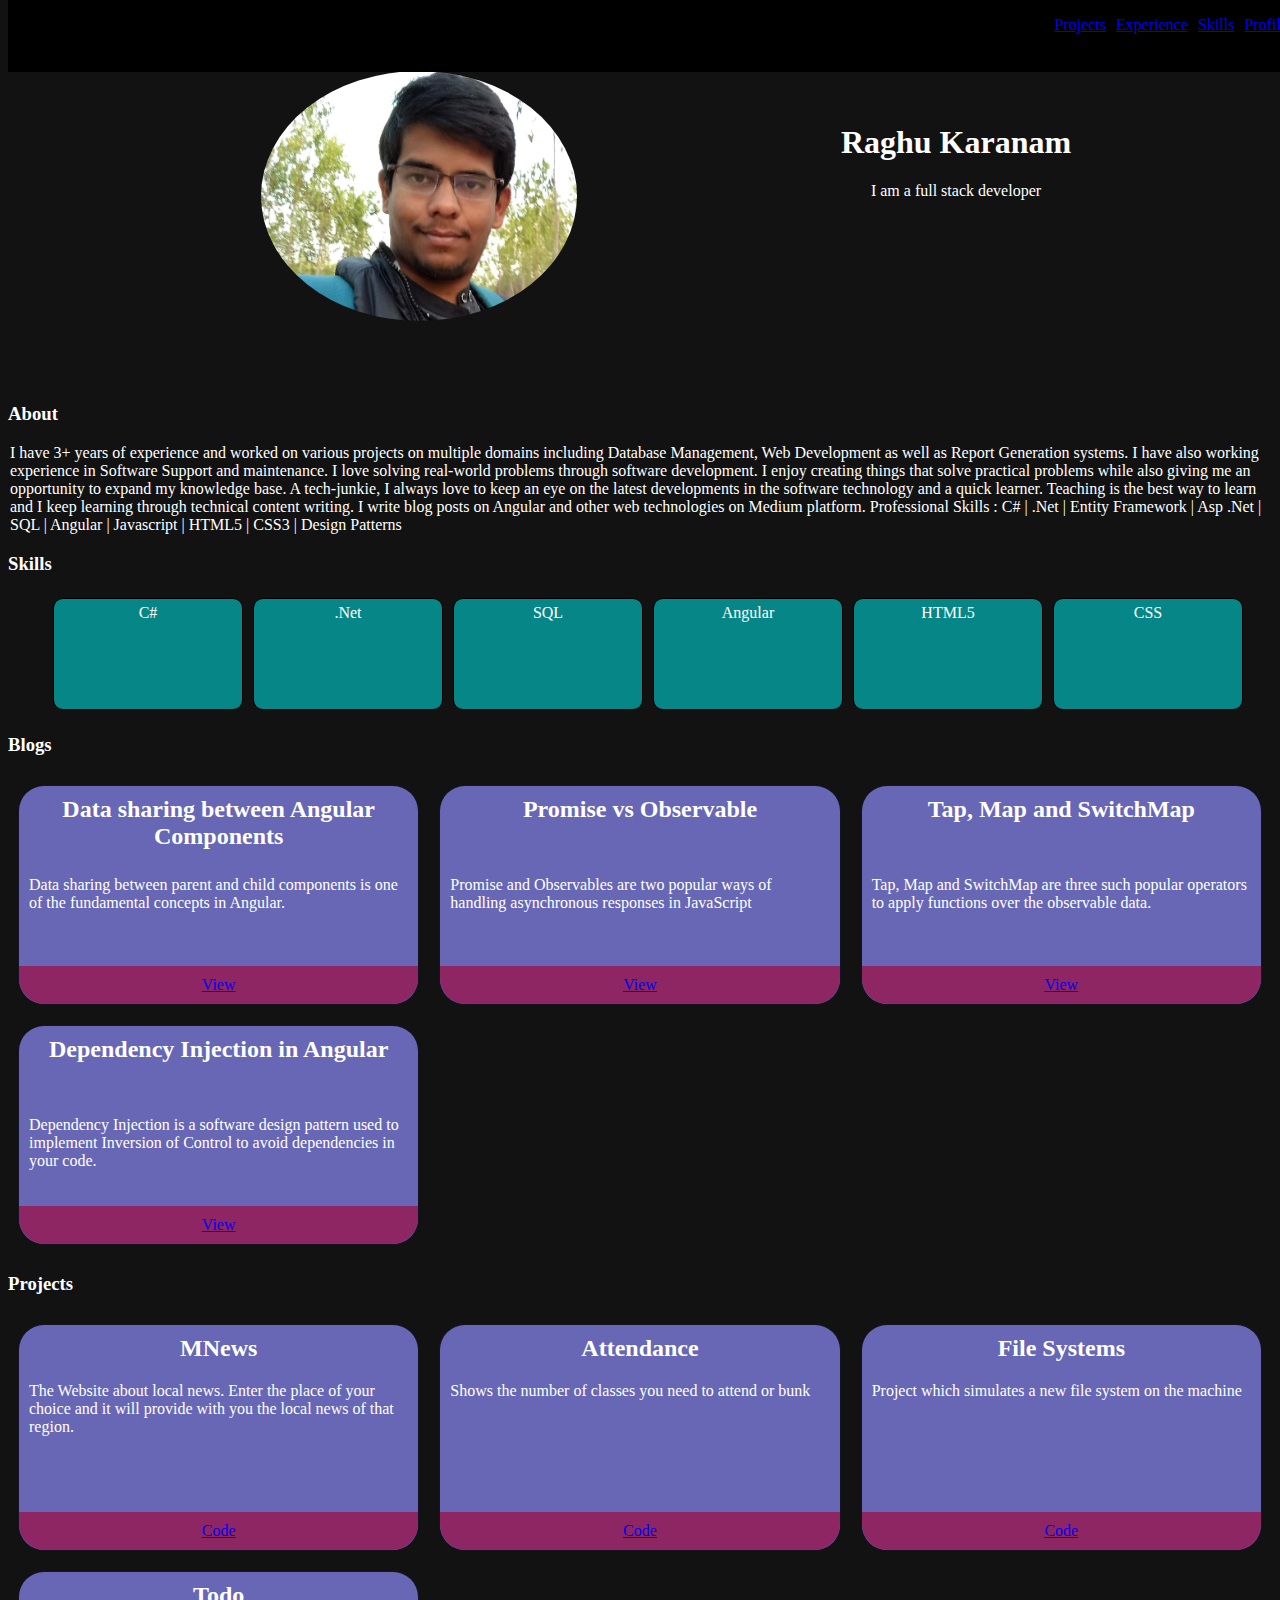
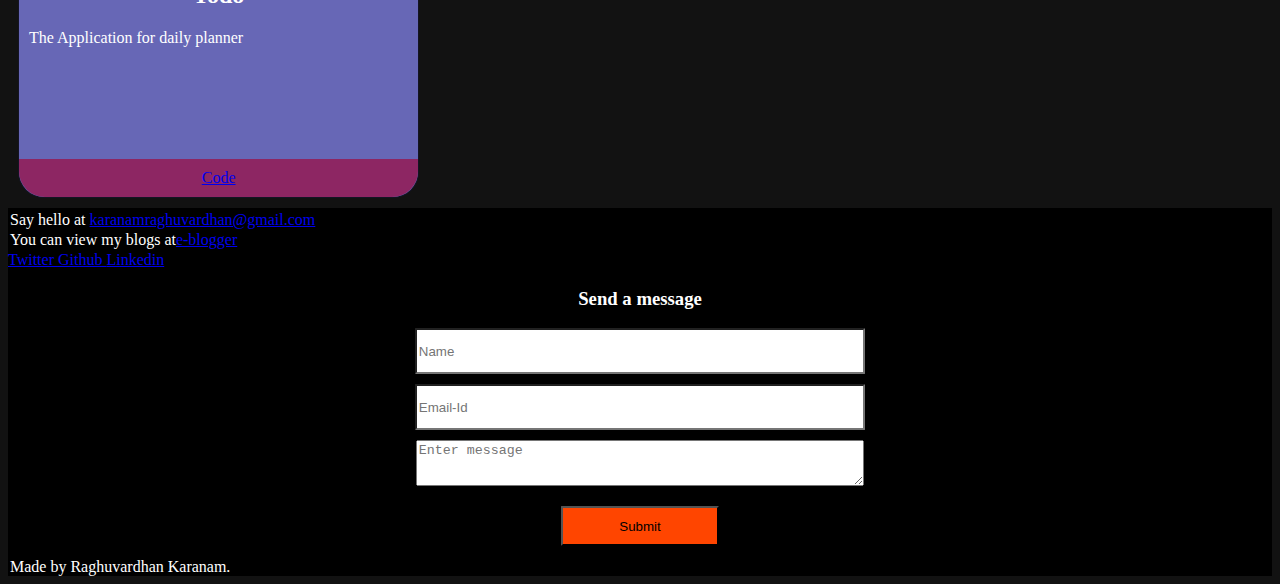
==== index.html @ 5c7d6309 "Added medium embed" ====
<!DOCTYPE html>
<html lang = "en">
  <head>
    <title>Raghuvardhan Karanam</title>
    <link rel="icon" type="image/png" sizes="16x16" href="./assets/images/favicon_io/favicon-16x16.png">
    <meta charset="utf-8">
      
    <meta name="description" content="I am full stack developer with experience in Angular, .Net and SQL">
    <meta name="viewport" content="width=device-width, initial-scale=1, shrink-to-fit=no">
    <link rel="stylesheet" href="https://stackpath.bootstrapcdn.com/bootstrap/4.1.3/css/bootstrap.min.css" integrity="sha384-MCw98/SFnGE8fJT3GXwEOngsV7Zt27NXFoaoApmYm81iuXoPkFOJwJ8ERdknLPMO" crossorigin="anonymous">
    <link rel="stylesheet" type="text/css" href="/css/main.css">
  </head>
<body>
  <header>
    <nav>
      <ul>
        <li><a href="#profile" class="nav-link">Profile</a></li>
        <li><a href="#skills" class="nav-link">Skills</a></li>
        <li><a href="#experience" class="nav-link">Experience</a></li>
        <li><a href="#projects" class="nav-link">Projects</a></li>
      </ul>
    </nav>
      <img src="./assets/images/My dev profile photo.jpg" alt="profile picture" height="250px" width="50%"/>
    <section id="introduction">
      <h1>Raghu Karanam</h1>
      <p>I am a full stack developer</p>
    </section>
  </header>
  <main>
    <h3 class="section-title">About</h3>
    <p>
      I have 3+ years of experience and worked on various projects on multiple domains including Database Management, Web Development as well as Report Generation systems. I have also working experience in Software Support and maintenance.
      I love solving real-world problems through software development. I enjoy creating things that solve practical problems while also giving me an opportunity to expand my knowledge base.
      A tech-junkie, I always love to keep an eye on the latest developments in the software technology and a quick learner. Teaching is the best way to learn and I keep learning through technical content writing. I write blog posts on Angular and other web technologies on Medium platform.
      Professional Skills : C# | .Net | Entity Framework | Asp .Net | SQL | Angular | Javascript | HTML5 | CSS3 | Design Patterns
    </p>

    <h3 class="section-title">Skills</h3>
    <section>
      <ul id="skills">
        <li class="skill">C#</li>
        <li class="skill">.Net</li>
        <li class="skill">SQL</li>
        <li class="skill">Angular</li>
        <li class="skill">HTML5</li>
        <li class="skill">CSS</li>
      </ul>
    </section>
    <!-- <section id="experiences">
      <div class="experience">
      <h2>Senior Software Engineer</h2>
      <h3>Accolite Digital Pvt ltd</h3>
      <ul>
        <li>Bizview is one of the leading systems for planning, reporting, analytics and dashboard
</li>
        <li>Worked on integrating third party tools like Infor into the product
</li>
        <li>Migrated the product from Silverlight technology to HTML5 in phased manner using a sprint based development process.
</li>
        <li>Worked with the project managers and product owners for the gathering of requirements and estimating the project work
</li>
        <li>Assisted and guided junior team members and shared my experience and knowledge on the product through various KT sessions.</li>
      </ul>
      </div>
      <div class="experience">
        <h2>Software Engineer</h2>
        <h3>Accolite Digital Pvt ltd</h3>
        <ul>
          <li>IDERA SQL Diagnostic Manager is a powerful performance monitoring and diagnostics solution that proactively alerts administrators to health, performance, or availability problems within their SQL Server environment
</li>
          <li>Worked with project managers, developers and customers to resolve technical issues for Enterprise level SQL Products
</li>
          <li>Implemented report generation feature from SQL Server in a desktop application using C# and .net Framework
</li>
          <li>Implemented and improved user interface in Java based web portal and sites for continuous improvement
</li>
          <li>Worked in Sprint based Maintenance Project to resolve multiple issues and fixed bugs on SQLdm Product.
</li>
          <li>Worked on improving the performance of the SQLdm product and implemented various new features in SQLdm
</li>
          <li>Assisted and guided team members and shared my experience and knowledge on the product through various KT sessions.</li>
        </ul>
      </div>
    </section> -->
    <div id="retainable-rss-embed" 
    data-rss="https://medium.com/feed/@karanamraghuvardhan12"
    data-maxcols="3" 
    data-layout="grid" 
    data-poststyle="inline" 
    data-readmore="Read the rest" 
    data-buttonclass="btn btn-primary" 
    data-offset="-100"></div>

    <h3 class="section-title">Blogs</h3>
    <section id="blogs">
      <div class="blog">
        <h2 class="blog-title">Data sharing between Angular Components</h2>
        <p class="blog-descr">Data sharing between parent and child components is one of the fundamental concepts in Angular. </p>
        <a href="https://medium.com/@karanamraghuvardhan12/data-sharing-between-angular-components-7f6983e67ab6" target="_blank" class="view">View</a>
      </div>
      <div class="blog">
        <h2 class="blog-title">Promise vs Observable</h2>
        <p class="blog-descr">Promise and Observables are two popular ways of handling asynchronous responses in JavaScript </p>
        <a href="https://medium.com/@karanamraghuvardhan12/promise-vs-observable-40652d51186f" target="_blank" class="view">View</a>
      </div>
      <div class="blog">
        <h2 class="blog-title">Tap, Map and SwitchMap</h2>
        <p class="blog-descr">Tap, Map and SwitchMap are three such popular operators to apply functions over the observable data.</p>
        <a href="https://medium.com/@karanamraghuvardhan12/tap-map-and-switchmap-10cc79006b4a" target="_blank" class="view">View</a>
      </div>
      <div class="blog">
        <h2 class="blog-title">Dependency Injection in Angular</h2>
        <p class="blog-descr">Dependency Injection is a software design pattern used to implement Inversion of Control to avoid dependencies in your code.</p>
        <a href="https://medium.com/@karanamraghuvardhan12/dependency-injection-in-angular-6a8cea012ee3" target="_blank" class="view">View</a>
      </div>
    </section>
    <h3 class="section-title">Projects</h3>
    <section id="projects">
      <div class="project">
        <h2 class="project-title">MNews</h2>
        <p class="project-descr">The Website about local news. Enter the place of your choice and it will provide with you the local news of that region.</p>
        <a href="#" class="code">Code</a>
      </div>
      <div class="project">
        <h2 class="project-title">Attendance</h2>
        <p class="project-descr">Shows the number of classes you need to attend or bunk</p>
        <a href="#" class="code">Code</a>
        </div>
      <div class="project">
        <h2 class="project-title">File Systems</h2>
        <p class="project-descr">Project which simulates a new file system on the machine</p>
        <a href="#" class="code">Code</a>
      </div>
      <div class="project">
        <h2 class="project-title">Todo</h2>
        <p class="project-descr">The Application for daily planner</p>
        <a href="#" class="code">Code</a>
      </div>
    </section>
  </main>

<footer >

<div >
  <p>Say hello at<span>
  <a href="mailto:karanamraghuvardhan12@gmail.com" target="_blank">karanamraghuvardhan@gmail.com</a></span>
  <p>You can view my blogs at<span><a href="https://raghuvardhank.blogspot.com/" target="_blank">e-blogger</a></span>
  <div>
      <a href="https://twitter.com/urstruly_raghu" target="_blank">
        Twitter
      </a>
      <a href="https://github.com/raghuvardhan" target="_blank">
        Github
      </a>
      <a href="https://www.linkedin.com/in/karanam-raghuvardhan-1ab936b6/" target="_blank">
        Linkedin
      </a>
  </div>
  <section class="contact">
    <h3>Send a message</h3>
    <form>
    <input class="form-input" type="text" placeholder="Name">
    <input class="form-input" type="email" placeholder="Email-Id">
    <textarea class="form-input" name="message" placeholder="Enter message"></textarea>
    <input type="submit" id="submit">
    </section>
  </div>
  <div class="footer-bottom">
  <p>
    Made by Raghuvardhan Karanam.
  </p>
  <script src="https://www.retainable.io/assets/retainable/rss-embed/retainable-rss-embed.js"></script>

  </div>
</div>

</footer>
<script type="module"  src="script.js"></script>
</body>
</html>
---- css/main.css ----
body{
  background-color: #121212;
  color: white;
}

header{
  text-align: center;
  display: grid;
  grid-template-columns: repeat(2, 50%);
  color: white;
}

nav{
  height:8%;
  width:100%;
  position:fixed;
  top:0px;
  background:black;
}

nav li {
  list-style: none;
  float: right;
  margin-left:10px;
}

img{
  border-radius: 50%;
  width: 50%;
  margin: 10%;
  margin-left: 40%;
}

#introduction{
  display: block;
  height: 50%;
  margin-top: auto;
  margin-bottom: auto;
}


#skills{
  display:grid;
  grid-template-columns: repeat(auto-fill, 200px);
}


.skill{
  list-style:none;
  padding:5px;
  border: 1px solid black;
  height:100px;
  border-radius:10px;
  margin:5px;
  text-align:center;
  vertical-align: middle;
  background-color: #068686;
}


.experience{
  border: 1px solid black;
  border-radius: 26px;
  margin:10px;
  background:#ad8c20;
}

#blogs{
  display:grid;
  grid-template-columns: 1fr 1fr 1fr;
}

.blog{
  border: 1px solid rgba(0, 0, 0, 0.8);
  margin: 10px;
  border-radius: 26px;
  background-color: #6767b6;
}

.blog-descr{
  height: 80px;
  margin: 10px;
  margin-top: 40px;
}

.blog-title{
  text-align: center;
  margin-top:10px;
  height:40px;
}

.view{
  display: block;
  text-align:center;
  width: 100%;
  padding-bottom:10px;
  padding-top: 10px;
  background:#8D2663;
  border-bottom-left-radius:26px;
  border-bottom-right-radius:26px;
}

#projects{
  display:grid;
  grid-template-columns: 1fr 1fr 1fr;
}

.project{
  border: 1px solid rgba(0, 0, 0, 0.8);
  margin: 10px;
  border-radius: 26px;
  background-color: #6767b6;
}


.project-title{
  text-align: center;
  margin-top:10px;
}

.project-descr{
  height: 120px;
  margin: 10px;
}

.code{
  display: block;
  text-align:center;
  width: 100%;
  padding-bottom:10px;
  padding-top: 10px;
  background:#8D2663;
  border-bottom-left-radius:26px;
  border-bottom-right-radius:26px;
}

.card{
  border: 1px solid rgba(0, 0, 0, 0.8);
  padding: 20px;
  margin: 12px;
  background-color: transparent;
}

.contact{
  text-align: center;
  width: 50%;
  margin: 0 auto;
}

.form-input{
  display: block;
  height: 40px;
  width: 70%;
  margin: 10px auto;
}

article{
  margin: 10px;
}

p {
    margin: 2px;
}

footer {
  border-top: 1px solid transparent;
  background-color: #002e4d;
  color: white;
}

#submit{
  margin: 10px;
  height: 40px;
  width: 25%;
  background-color: orangered;
}


footer{
  background:black;
}

input{
  height:20px;
  border-radius:1px;
  width: 100%;
}

.form-group{
  margin:10px;
}
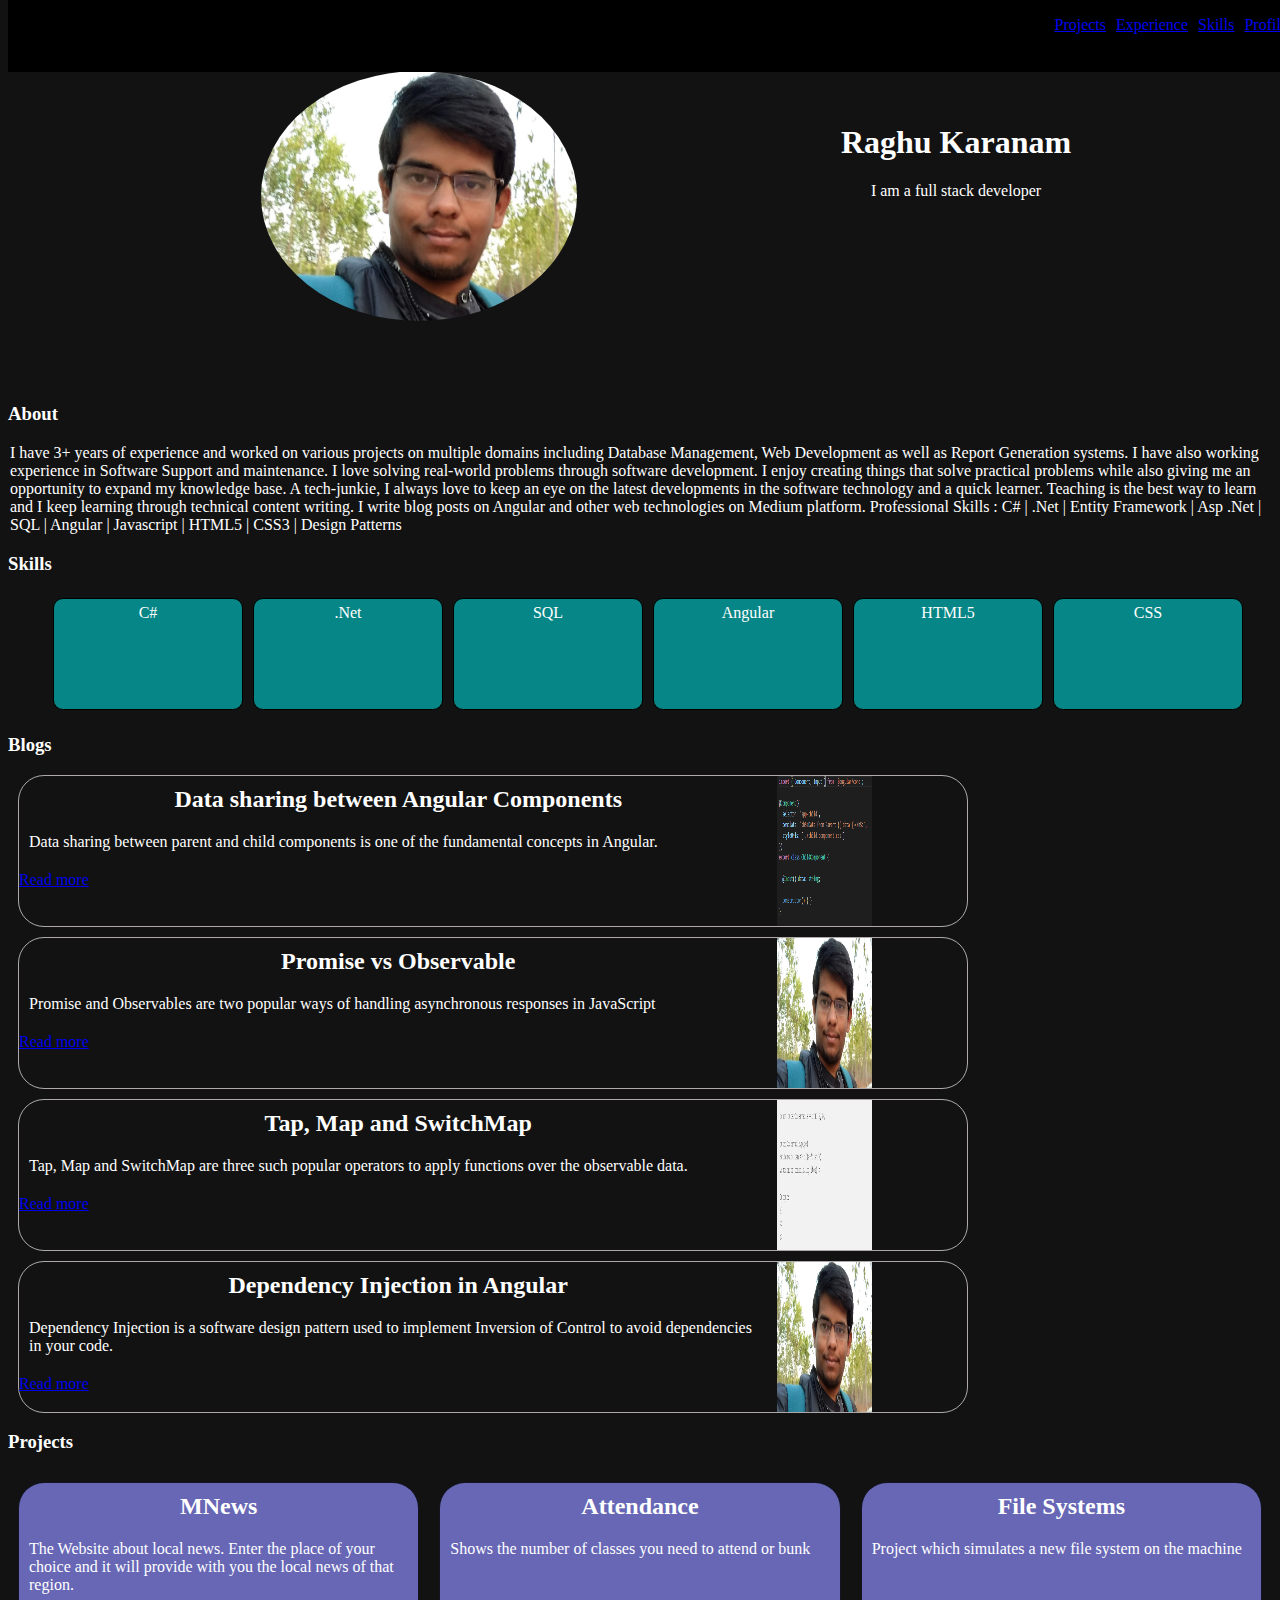
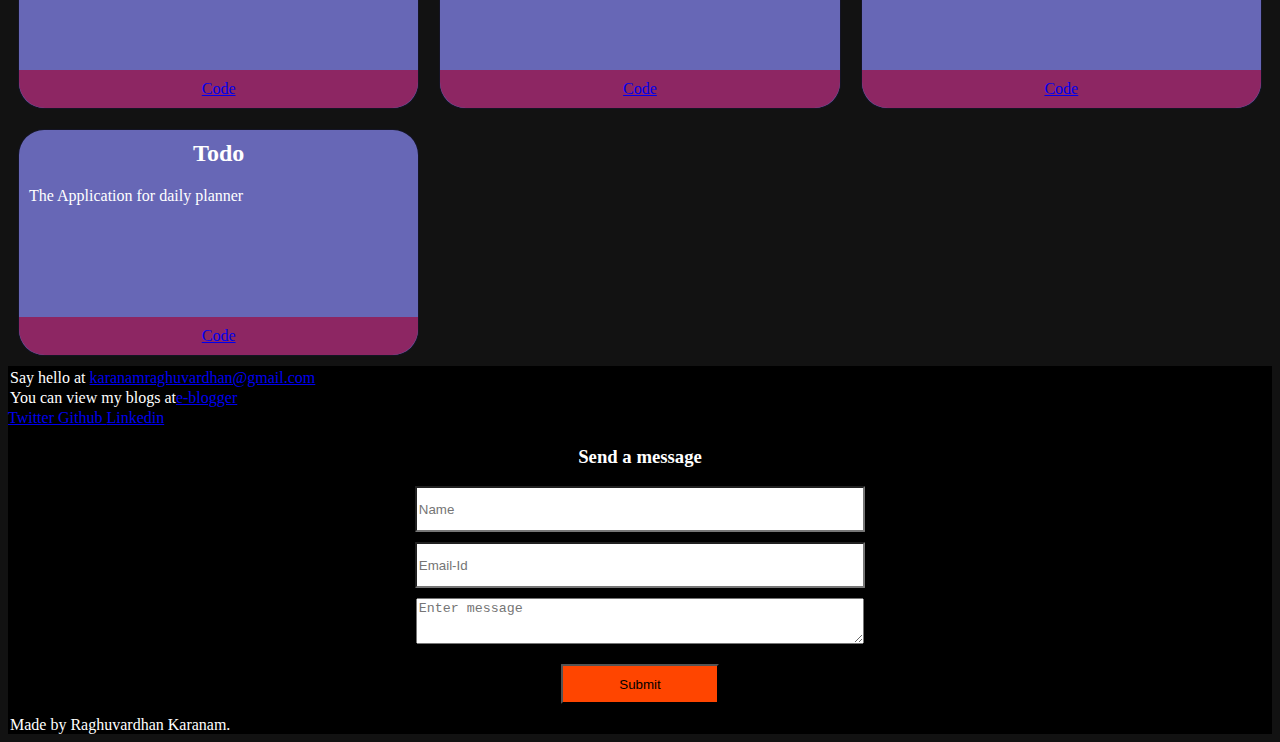
==== commit a27658dd: "added image to the blog" ====
--- a/index.html
+++ b/index.html
@@ -20,7 +20,7 @@
         <li><a href="#projects" class="nav-link">Projects</a></li>
       </ul>
     </nav>
-      <img src="./assets/images/My dev profile photo.jpg" alt="profile picture" height="250px" width="50%"/>
+      <img src="./assets/images/My dev profile photo.jpg" alt="profile picture" height="250px" width="50%" id="profile"/>
     <section id="introduction">
       <h1>Raghu Karanam</h1>
       <p>I am a full stack developer</p>
@@ -82,36 +82,47 @@
         </ul>
       </div>
     </section> -->
-    <div id="retainable-rss-embed" 
-    data-rss="https://medium.com/feed/@karanamraghuvardhan12"
-    data-maxcols="3" 
-    data-layout="grid" 
-    data-poststyle="inline" 
-    data-readmore="Read the rest" 
-    data-buttonclass="btn btn-primary" 
-    data-offset="-100"></div>
 
     <h3 class="section-title">Blogs</h3>
     <section id="blogs">
       <div class="blog">
+        <div class=details>
         <h2 class="blog-title">Data sharing between Angular Components</h2>
         <p class="blog-descr">Data sharing between parent and child components is one of the fundamental concepts in Angular. </p>
-        <a href="https://medium.com/@karanamraghuvardhan12/data-sharing-between-angular-components-7f6983e67ab6" target="_blank" class="view">View</a>
+        <a href="https://medium.com/@karanamraghuvardhan12/data-sharing-between-angular-components-7f6983e67ab6" target="_blank" class="view">Read more</a>
+       </div>
+       <div class="blog-image">
+        <img src="./assets/images/blogs/dataSharing/dataSharing.png" alt="blog post" class="blog-img"/>
+       </div>
       </div>
       <div class="blog">
-        <h2 class="blog-title">Promise vs Observable</h2>
+        <div class=details><h2 class="blog-title">Promise vs Observable</h2>
         <p class="blog-descr">Promise and Observables are two popular ways of handling asynchronous responses in JavaScript </p>
-        <a href="https://medium.com/@karanamraghuvardhan12/promise-vs-observable-40652d51186f" target="_blank" class="view">View</a>
+        <a href="https://medium.com/@karanamraghuvardhan12/promise-vs-observable-40652d51186f" target="_blank" class="view">Read more</a>
+      </div>
+      <div class="blog-image">
+        <img src="./assets/images/My dev profile photo.jpg" alt="blog post" class="blog-img"/>
+       </div>
       </div>
       <div class="blog">
-        <h2 class="blog-title">Tap, Map and SwitchMap</h2>
+        <div class=details>
+          <h2 class="blog-title">Tap, Map and SwitchMap</h2>
         <p class="blog-descr">Tap, Map and SwitchMap are three such popular operators to apply functions over the observable data.</p>
-        <a href="https://medium.com/@karanamraghuvardhan12/tap-map-and-switchmap-10cc79006b4a" target="_blank" class="view">View</a>
+        <a href="https://medium.com/@karanamraghuvardhan12/tap-map-and-switchmap-10cc79006b4a" target="_blank" class="view">Read more</a>
+      </div>
+      <div class="blog-image">
+        <img src="./assets/images/blogs/tapMapSwitchMap/tapmap.png" alt="blog post" class="blog-img"/>
+       </div>
       </div>
       <div class="blog">
-        <h2 class="blog-title">Dependency Injection in Angular</h2>
+        <div class=details>
+          <h2 class="blog-title">Dependency Injection in Angular</h2>
         <p class="blog-descr">Dependency Injection is a software design pattern used to implement Inversion of Control to avoid dependencies in your code.</p>
-        <a href="https://medium.com/@karanamraghuvardhan12/dependency-injection-in-angular-6a8cea012ee3" target="_blank" class="view">View</a>
+        <a href="https://medium.com/@karanamraghuvardhan12/dependency-injection-in-angular-6a8cea012ee3" target="_blank" class="view">Read more</a>
+      </div>
+      <div class="blog-image">
+        <img src="./assets/images/My dev profile photo.jpg" alt="blog post" class="blog-img"/>
+       </div>
       </div>
     </section>
     <h3 class="section-title">Projects</h3>
@@ -169,8 +180,6 @@
   <p>
     Made by Raghuvardhan Karanam.
   </p>
-  <script src="https://www.retainable.io/assets/retainable/rss-embed/retainable-rss-embed.js"></script>
-
   </div>
 </div>
 
--- a/css/main.css
+++ b/css/main.css
@@ -24,7 +24,7 @@
   margin-left:10px;
 }
 
-img{
+#profile{
   border-radius: 50%;
   width: 50%;
   margin: 10%;
@@ -65,39 +65,35 @@
   background:#ad8c20;
 }
 
-#blogs{
-  display:grid;
-  grid-template-columns: 1fr 1fr 1fr;
-}
-
 .blog{
-  border: 1px solid rgba(0, 0, 0, 0.8);
+  display: grid;
+  grid-template-columns: 80% 20%;
+  border: 1px solid rgba(214, 206, 206, 0.8);
   margin: 10px;
   border-radius: 26px;
-  background-color: #6767b6;
+  width: 75%;
+  height: 150px;;
 }
 
 .blog-descr{
-  height: 80px;
   margin: 10px;
-  margin-top: 40px;
 }
 
 .blog-title{
   text-align: center;
   margin-top:10px;
-  height:40px;
+  width: 100%;
 }
 
 .view{
   display: block;
-  text-align:center;
-  width: 100%;
   padding-bottom:10px;
   padding-top: 10px;
-  background:#8D2663;
-  border-bottom-left-radius:26px;
-  border-bottom-right-radius:26px;
+}
+
+.blog-img{
+  height:150px;
+  width: 50%;
 }
 
 #projects{
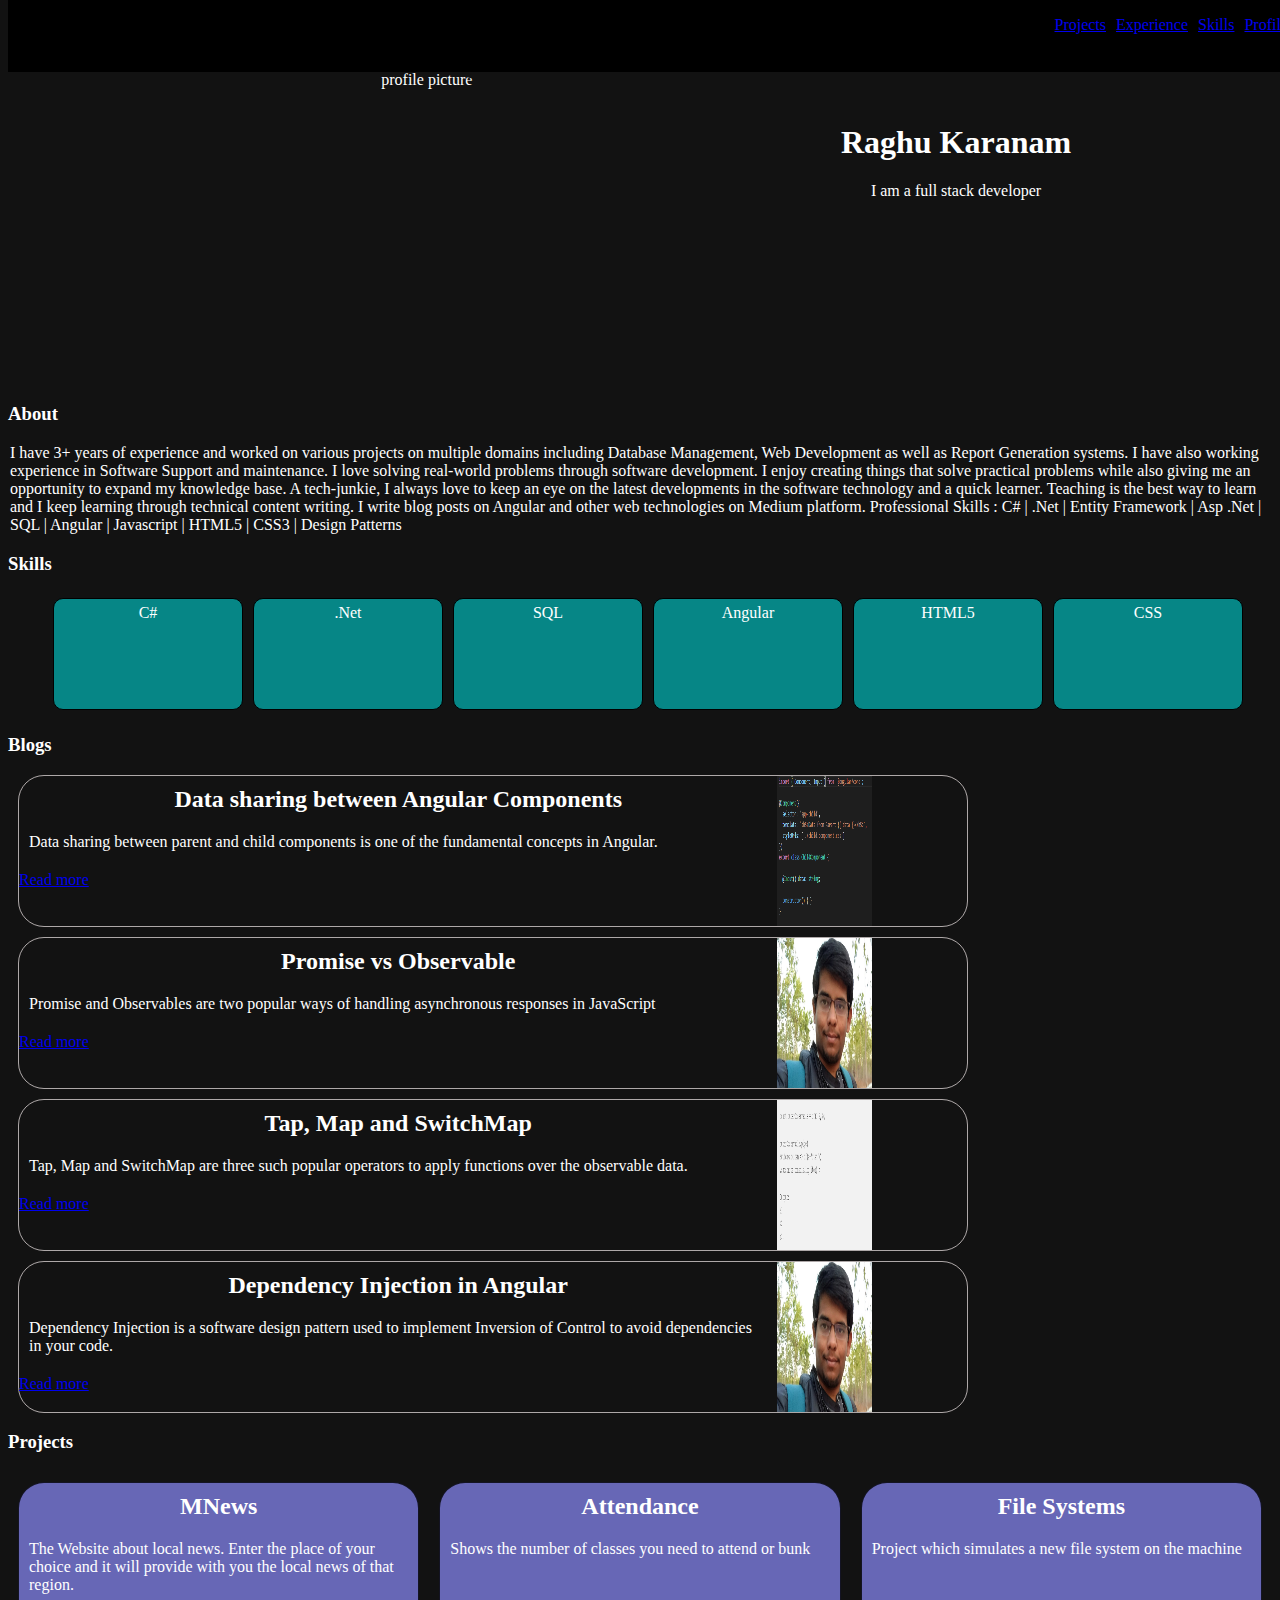
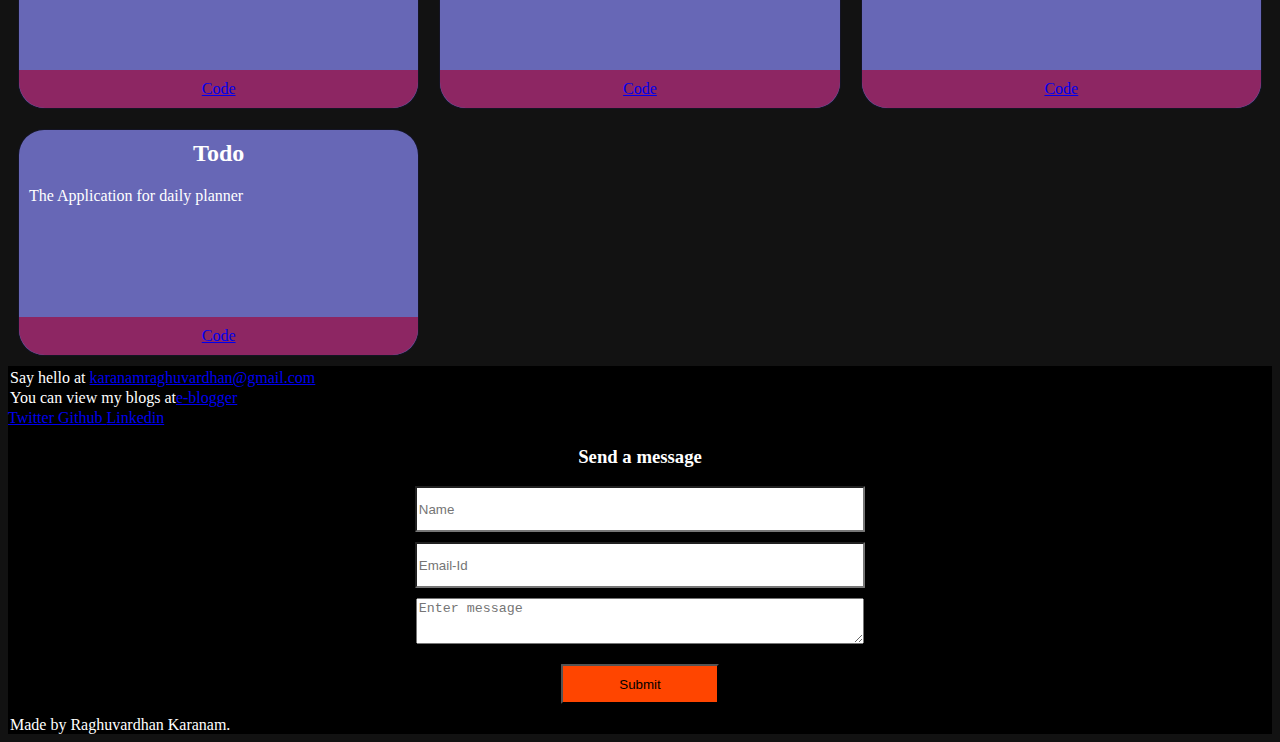
==== commit 37578bcf: "Update index.html" ====
--- a/index.html
+++ b/index.html
@@ -20,7 +20,7 @@
         <li><a href="#projects" class="nav-link">Projects</a></li>
       </ul>
     </nav>
-      <img src="./assets/images/My dev profile photo.jpg" alt="profile picture" height="250px" width="50%" id="profile"/>
+      <img src="./assets/images/IMG_20210619_122246-removebg-preview.jpg" alt="profile picture" height="250px" width="50%" id="profile"/>
     <section id="introduction">
       <h1>Raghu Karanam</h1>
       <p>I am a full stack developer</p>
@@ -186,4 +186,4 @@
 </footer>
 <script type="module"  src="script.js"></script>
 </body>
-</html>+</html>
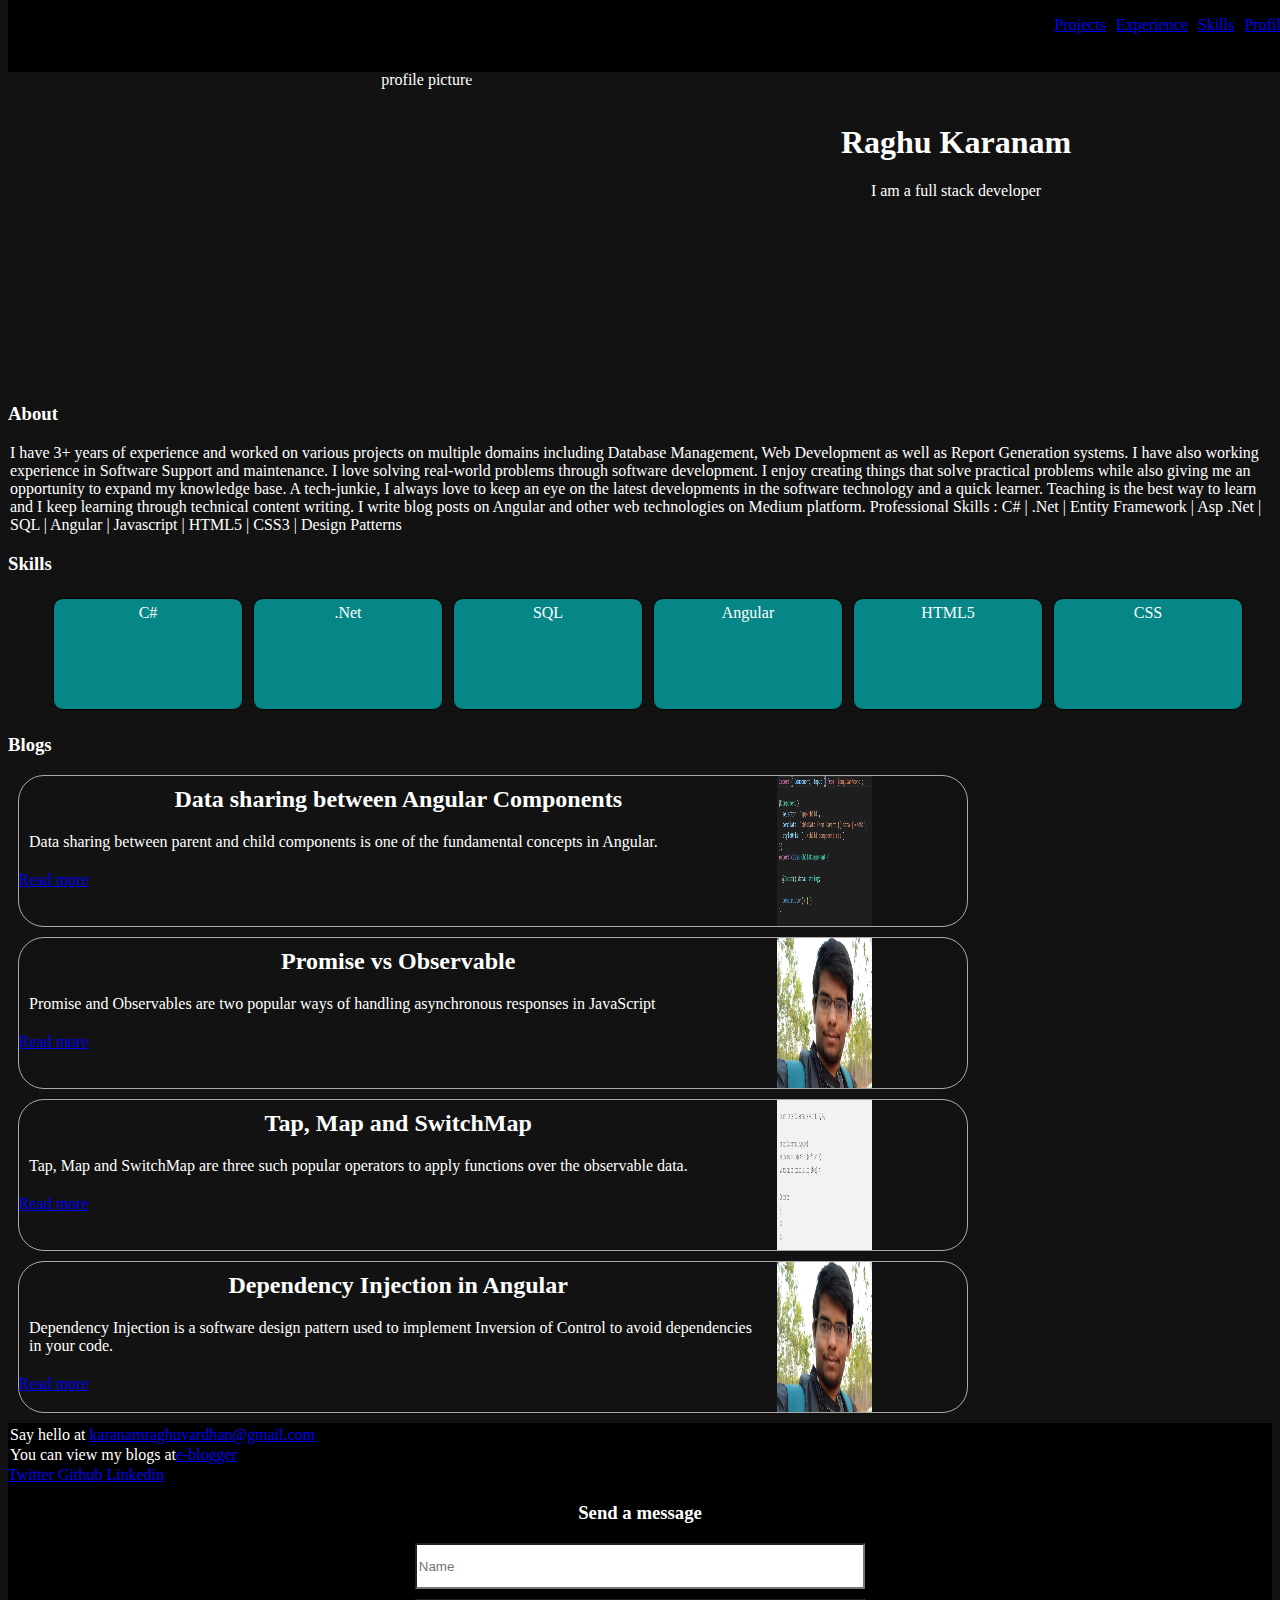
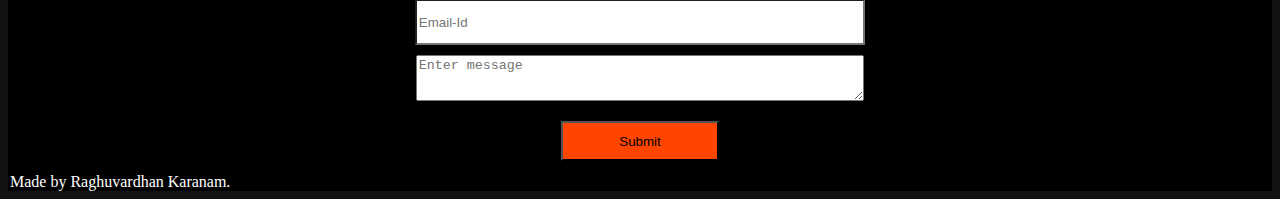
==== commit dabc5880: "remove projects" ====
--- a/index.html
+++ b/index.html
@@ -125,29 +125,6 @@
        </div>
       </div>
     </section>
-    <h3 class="section-title">Projects</h3>
-    <section id="projects">
-      <div class="project">
-        <h2 class="project-title">MNews</h2>
-        <p class="project-descr">The Website about local news. Enter the place of your choice and it will provide with you the local news of that region.</p>
-        <a href="#" class="code">Code</a>
-      </div>
-      <div class="project">
-        <h2 class="project-title">Attendance</h2>
-        <p class="project-descr">Shows the number of classes you need to attend or bunk</p>
-        <a href="#" class="code">Code</a>
-        </div>
-      <div class="project">
-        <h2 class="project-title">File Systems</h2>
-        <p class="project-descr">Project which simulates a new file system on the machine</p>
-        <a href="#" class="code">Code</a>
-      </div>
-      <div class="project">
-        <h2 class="project-title">Todo</h2>
-        <p class="project-descr">The Application for daily planner</p>
-        <a href="#" class="code">Code</a>
-      </div>
-    </section>
   </main>
 
 <footer >
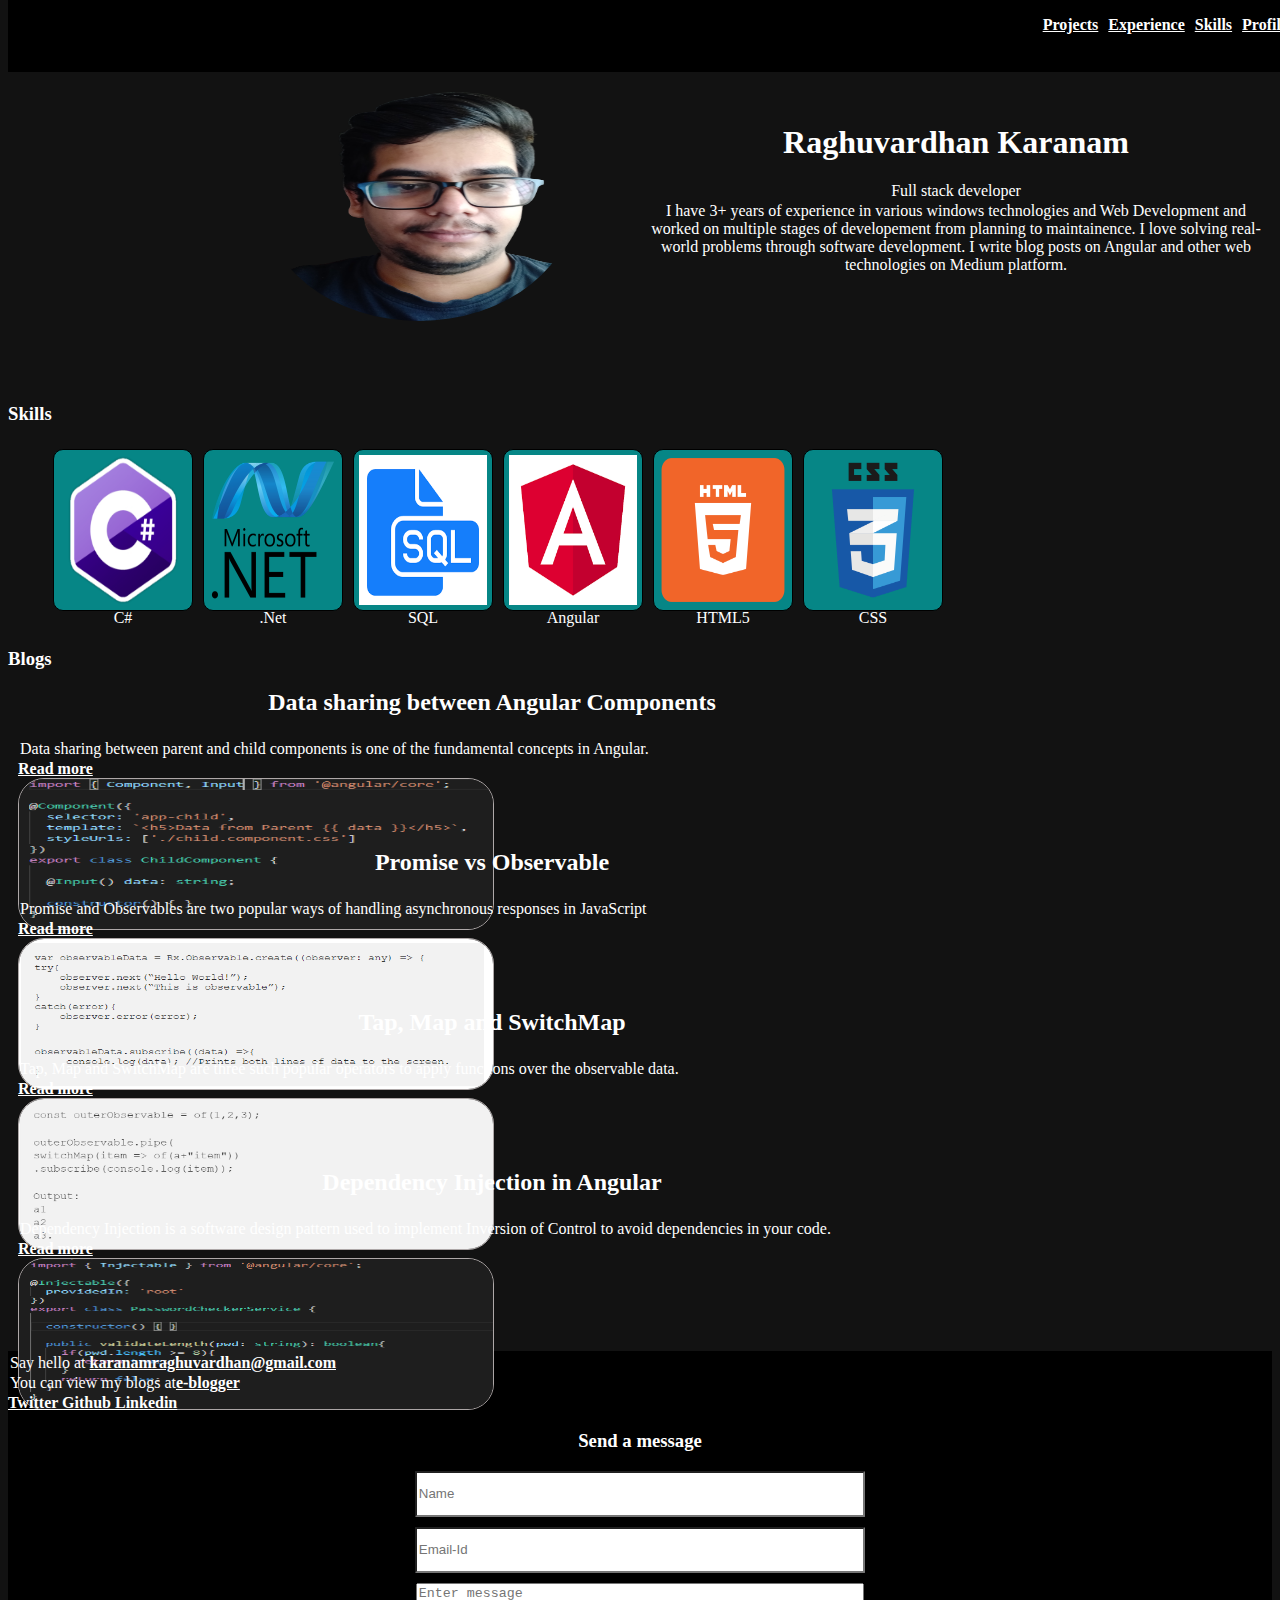
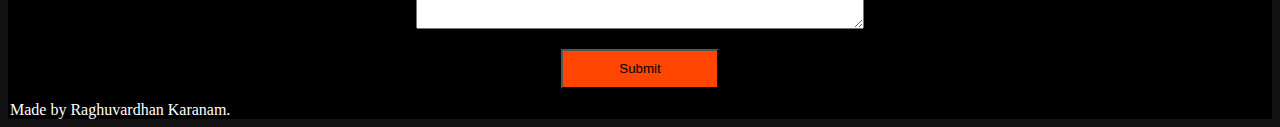
==== commit 70d43280: "Made UI a little better" ====
--- a/index.html
+++ b/index.html
@@ -20,108 +20,87 @@
         <li><a href="#projects" class="nav-link">Projects</a></li>
       </ul>
     </nav>
-      <img src="./assets/images/IMG_20210619_122246-removebg-preview.jpg" alt="profile picture" height="250px" width="50%" id="profile"/>
+      <img src="assets/images/IMG_20210619_122246-removebg-preview.png" alt="profile picture" height="250px" width="50%" id="profile"/>
     <section id="introduction">
-      <h1>Raghu Karanam</h1>
-      <p>I am a full stack developer</p>
+      <h1>Raghuvardhan  Karanam</h1>
+      <p>Full stack developer</p>
+      <p>
+        I have 3+ years of experience in various windows technologies and Web Development and worked on multiple stages of developement from planning to maintainence.
+        I love solving real-world problems through software development.
+        I write blog posts on Angular and other web technologies on Medium platform.
+      </p>
     </section>
   </header>
   <main>
-    <h3 class="section-title">About</h3>
-    <p>
-      I have 3+ years of experience and worked on various projects on multiple domains including Database Management, Web Development as well as Report Generation systems. I have also working experience in Software Support and maintenance.
-      I love solving real-world problems through software development. I enjoy creating things that solve practical problems while also giving me an opportunity to expand my knowledge base.
-      A tech-junkie, I always love to keep an eye on the latest developments in the software technology and a quick learner. Teaching is the best way to learn and I keep learning through technical content writing. I write blog posts on Angular and other web technologies on Medium platform.
-      Professional Skills : C# | .Net | Entity Framework | Asp .Net | SQL | Angular | Javascript | HTML5 | CSS3 | Design Patterns
-    </p>
-
-    <h3 class="section-title">Skills</h3>
     <section>
+      <h3 class="section-title">Skills</h3>
       <ul id="skills">
-        <li class="skill">C#</li>
-        <li class="skill">.Net</li>
-        <li class="skill">SQL</li>
-        <li class="skill">Angular</li>
-        <li class="skill">HTML5</li>
-        <li class="skill">CSS</li>
+        <li class="skill">
+          <img src="assets/images/skills/csharp.png" height="100%" width="100%">
+          <span>C#</span>
+        </li>
+        <li class="skill">
+          <img src="assets/images/skills/dotnet.png" height="100%" width="100%">
+          <span>.Net</span>
+        </li>
+        <li class="skill">
+          <img src="assets/images/skills/SQL.png" height="100%" width="100%">
+          <span>SQL</span>
+        </li>
+        <li class="skill">
+          <img src="assets/images/skills/Angular.png" height="100%" width="100%">
+          <span>Angular</span>
+        </li>
+        <li class="skill">
+          <img src="assets/images/skills/HTML5.png" height="100%" width="100%">
+          <span>HTML5</span>
+        </li>
+        <li class="skill">
+          <img src="assets/images/skills/CSS3.png" height="100%" width="100%">
+          <span>CSS</span>
+        </li>
       </ul>
     </section>
-    <!-- <section id="experiences">
-      <div class="experience">
-      <h2>Senior Software Engineer</h2>
-      <h3>Accolite Digital Pvt ltd</h3>
-      <ul>
-        <li>Bizview is one of the leading systems for planning, reporting, analytics and dashboard
-</li>
-        <li>Worked on integrating third party tools like Infor into the product
-</li>
-        <li>Migrated the product from Silverlight technology to HTML5 in phased manner using a sprint based development process.
-</li>
-        <li>Worked with the project managers and product owners for the gathering of requirements and estimating the project work
-</li>
-        <li>Assisted and guided junior team members and shared my experience and knowledge on the product through various KT sessions.</li>
-      </ul>
-      </div>
-      <div class="experience">
-        <h2>Software Engineer</h2>
-        <h3>Accolite Digital Pvt ltd</h3>
-        <ul>
-          <li>IDERA SQL Diagnostic Manager is a powerful performance monitoring and diagnostics solution that proactively alerts administrators to health, performance, or availability problems within their SQL Server environment
-</li>
-          <li>Worked with project managers, developers and customers to resolve technical issues for Enterprise level SQL Products
-</li>
-          <li>Implemented report generation feature from SQL Server in a desktop application using C# and .net Framework
-</li>
-          <li>Implemented and improved user interface in Java based web portal and sites for continuous improvement
-</li>
-          <li>Worked in Sprint based Maintenance Project to resolve multiple issues and fixed bugs on SQLdm Product.
-</li>
-          <li>Worked on improving the performance of the SQLdm product and implemented various new features in SQLdm
-</li>
-          <li>Assisted and guided team members and shared my experience and knowledge on the product through various KT sessions.</li>
-        </ul>
-      </div>
-    </section> -->
 
-    <h3 class="section-title">Blogs</h3>
     <section id="blogs">
+      <h3 class="section-title">Blogs</h3>
       <div class="blog">
         <div class=details>
-        <h2 class="blog-title">Data sharing between Angular Components</h2>
+        <h3 class="blog-title">Data sharing between Angular Components</h3>
         <p class="blog-descr">Data sharing between parent and child components is one of the fundamental concepts in Angular. </p>
         <a href="https://medium.com/@karanamraghuvardhan12/data-sharing-between-angular-components-7f6983e67ab6" target="_blank" class="view">Read more</a>
        </div>
        <div class="blog-image">
-        <img src="./assets/images/blogs/dataSharing/dataSharing.png" alt="blog post" class="blog-img"/>
+        <img src="assets/images/blogs/dataSharing/dataSharing.png" alt="blog post" class="blog-img"/>
        </div>
       </div>
       <div class="blog">
-        <div class=details><h2 class="blog-title">Promise vs Observable</h2>
+        <div class=details><h3 class="blog-title">Promise vs Observable</h3>
         <p class="blog-descr">Promise and Observables are two popular ways of handling asynchronous responses in JavaScript </p>
         <a href="https://medium.com/@karanamraghuvardhan12/promise-vs-observable-40652d51186f" target="_blank" class="view">Read more</a>
       </div>
       <div class="blog-image">
-        <img src="./assets/images/My dev profile photo.jpg" alt="blog post" class="blog-img"/>
+        <img src="assets/images/blogs/promiseObservable/observable.png" alt="blog post" class="blog-img"/>
        </div>
       </div>
       <div class="blog">
         <div class=details>
-          <h2 class="blog-title">Tap, Map and SwitchMap</h2>
+          <h3 class="blog-title">Tap, Map and SwitchMap</h3>
         <p class="blog-descr">Tap, Map and SwitchMap are three such popular operators to apply functions over the observable data.</p>
         <a href="https://medium.com/@karanamraghuvardhan12/tap-map-and-switchmap-10cc79006b4a" target="_blank" class="view">Read more</a>
       </div>
       <div class="blog-image">
-        <img src="./assets/images/blogs/tapMapSwitchMap/tapmap.png" alt="blog post" class="blog-img"/>
+        <img src="assets/images/blogs/tapMapSwitchMap/tapmap.png" alt="blog post" class="blog-img"/>
        </div>
       </div>
       <div class="blog">
         <div class=details>
-          <h2 class="blog-title">Dependency Injection in Angular</h2>
+          <h3 class="blog-title">Dependency Injection in Angular</h3>
         <p class="blog-descr">Dependency Injection is a software design pattern used to implement Inversion of Control to avoid dependencies in your code.</p>
         <a href="https://medium.com/@karanamraghuvardhan12/dependency-injection-in-angular-6a8cea012ee3" target="_blank" class="view">Read more</a>
       </div>
       <div class="blog-image">
-        <img src="./assets/images/My dev profile photo.jpg" alt="blog post" class="blog-img"/>
+        <img src="assets/images/blogs/dependencyInjection/injection.png" alt="blog post" class="blog-img"/>
        </div>
       </div>
     </section>
@@ -161,6 +140,5 @@
 </div>
 
 </footer>
-<script type="module"  src="script.js"></script>
 </body>
 </html>
--- a/css/main.css
+++ b/css/main.css
@@ -24,6 +24,11 @@
   margin-left:10px;
 }
 
+a {
+  color: white;
+  font-weight: bold;
+}
+
 #profile{
   border-radius: 50%;
   width: 50%;
@@ -38,18 +43,20 @@
   margin-bottom: auto;
 }
 
+section{
+  margin-bottom: 2em;
+}
 
 #skills{
   display:grid;
-  grid-template-columns: repeat(auto-fill, 200px);
+  grid-template-columns: repeat(auto-fill, 150px);
 }
-
 
 .skill{
   list-style:none;
   padding:5px;
   border: 1px solid black;
-  height:100px;
+  height:150px;
   border-radius:10px;
   margin:5px;
   text-align:center;
@@ -57,84 +64,27 @@
   background-color: #068686;
 }
 
-
-.experience{
-  border: 1px solid black;
-  border-radius: 26px;
-  margin:10px;
-  background:#ad8c20;
-}
-
 .blog{
-  display: grid;
-  grid-template-columns: 80% 20%;
-  border: 1px solid rgba(214, 206, 206, 0.8);
   margin: 10px;
-  border-radius: 26px;
   width: 75%;
   height: 150px;;
 }
 
 .blog-descr{
-  margin: 10px;
 }
 
 .blog-title{
   text-align: center;
   margin-top:10px;
   width: 100%;
-}
-
-.view{
-  display: block;
-  padding-bottom:10px;
-  padding-top: 10px;
+  font-size: 1.5em;;
 }
 
 .blog-img{
+  border: 1px solid rgba(214, 206, 206, 0.8);
+  border-radius: 26px;
   height:150px;
   width: 50%;
-}
-
-#projects{
-  display:grid;
-  grid-template-columns: 1fr 1fr 1fr;
-}
-
-.project{
-  border: 1px solid rgba(0, 0, 0, 0.8);
-  margin: 10px;
-  border-radius: 26px;
-  background-color: #6767b6;
-}
-
-
-.project-title{
-  text-align: center;
-  margin-top:10px;
-}
-
-.project-descr{
-  height: 120px;
-  margin: 10px;
-}
-
-.code{
-  display: block;
-  text-align:center;
-  width: 100%;
-  padding-bottom:10px;
-  padding-top: 10px;
-  background:#8D2663;
-  border-bottom-left-radius:26px;
-  border-bottom-right-radius:26px;
-}
-
-.card{
-  border: 1px solid rgba(0, 0, 0, 0.8);
-  padding: 20px;
-  margin: 12px;
-  background-color: transparent;
 }
 
 .contact{
@@ -171,7 +121,6 @@
   background-color: orangered;
 }
 
-
 footer{
   background:black;
 }
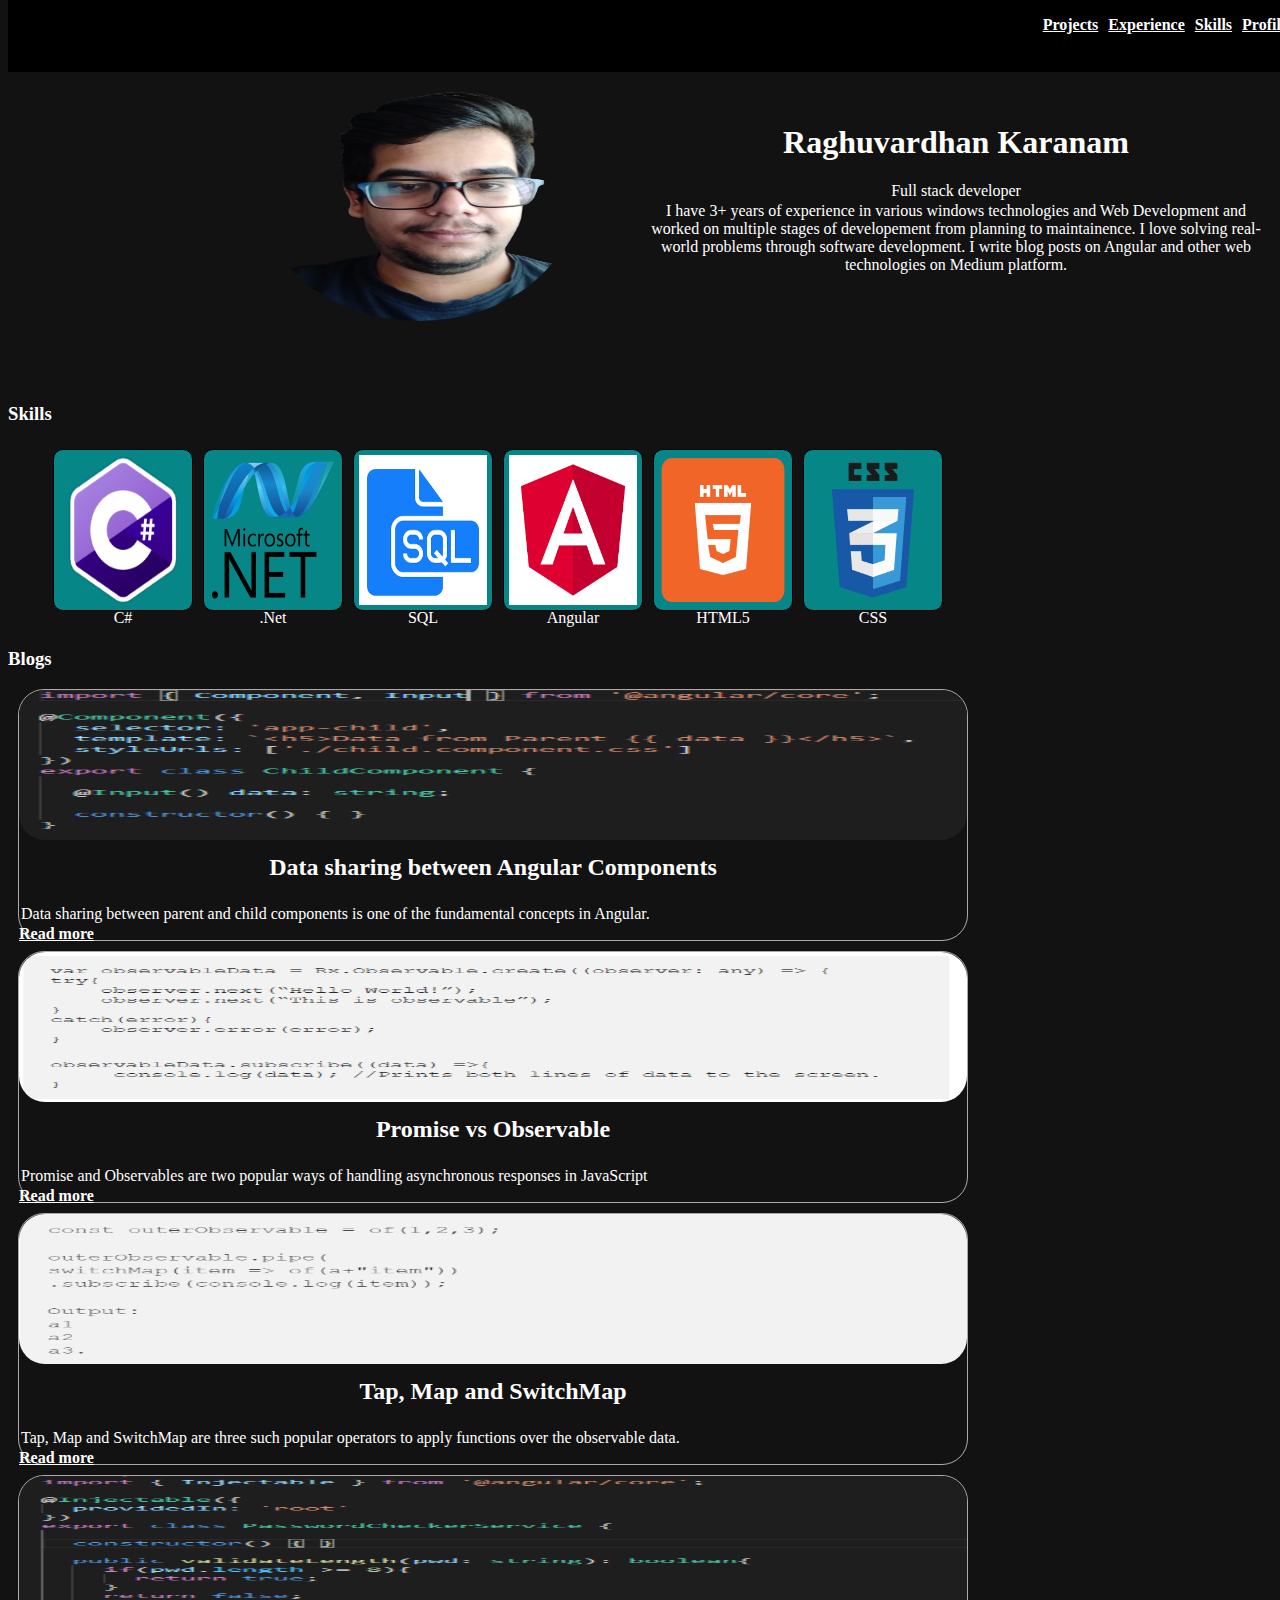
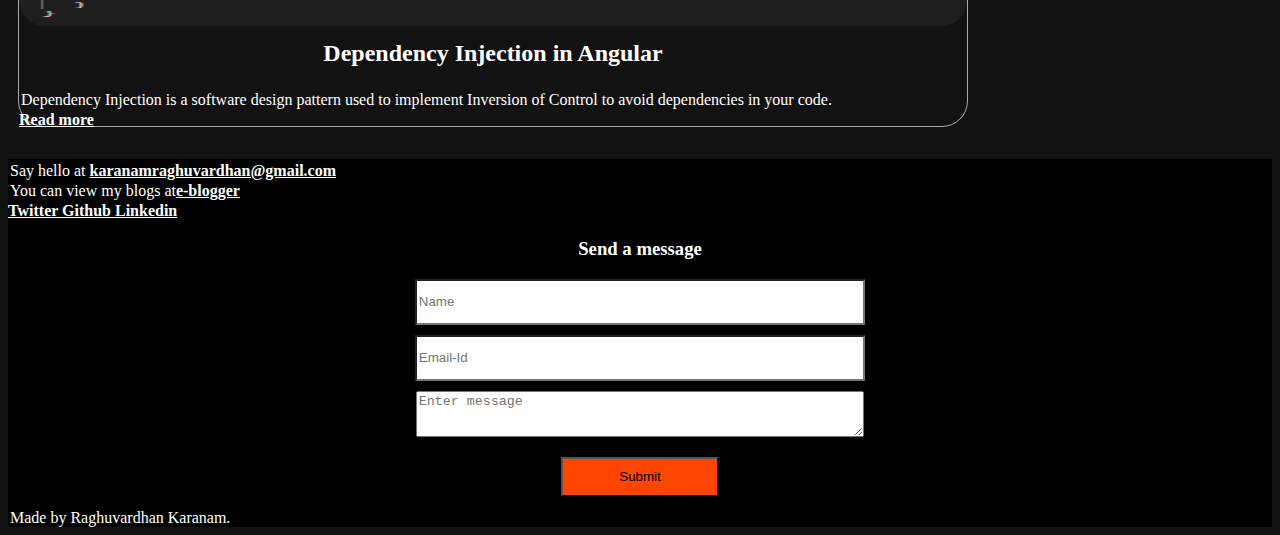
==== commit 63538a68: "updated blog style" ====
--- a/index.html
+++ b/index.html
@@ -65,43 +65,29 @@
     <section id="blogs">
       <h3 class="section-title">Blogs</h3>
       <div class="blog">
-        <div class=details>
+        <img src="assets/images/blogs/dataSharing/dataSharing.png" alt="blog post" class="blog-img"/>
         <h3 class="blog-title">Data sharing between Angular Components</h3>
         <p class="blog-descr">Data sharing between parent and child components is one of the fundamental concepts in Angular. </p>
-        <a href="https://medium.com/@karanamraghuvardhan12/data-sharing-between-angular-components-7f6983e67ab6" target="_blank" class="view">Read more</a>
-       </div>
-       <div class="blog-image">
-        <img src="assets/images/blogs/dataSharing/dataSharing.png" alt="blog post" class="blog-img"/>
-       </div>
+        <a href="https://medium.com/@karanamraghuvardhan12/data-sharing-between-angular-components-7f6983e67ab6" target="_blank" class="view">Read more</a>      
       </div>
       <div class="blog">
-        <div class=details><h3 class="blog-title">Promise vs Observable</h3>
+          <img src="assets/images/blogs/promiseObservable/observable.png" alt="blog post" class="blog-img"/>  
+        <h3 class="blog-title">Promise vs Observable</h3>
         <p class="blog-descr">Promise and Observables are two popular ways of handling asynchronous responses in JavaScript </p>
         <a href="https://medium.com/@karanamraghuvardhan12/promise-vs-observable-40652d51186f" target="_blank" class="view">Read more</a>
-      </div>
-      <div class="blog-image">
-        <img src="assets/images/blogs/promiseObservable/observable.png" alt="blog post" class="blog-img"/>
-       </div>
+  
       </div>
       <div class="blog">
-        <div class=details>
-          <h3 class="blog-title">Tap, Map and SwitchMap</h3>
+        <img src="assets/images/blogs/tapMapSwitchMap/tapmap.png" alt="blog post" class="blog-img"/>
+        <h3 class="blog-title">Tap, Map and SwitchMap</h3>
         <p class="blog-descr">Tap, Map and SwitchMap are three such popular operators to apply functions over the observable data.</p>
         <a href="https://medium.com/@karanamraghuvardhan12/tap-map-and-switchmap-10cc79006b4a" target="_blank" class="view">Read more</a>
       </div>
-      <div class="blog-image">
-        <img src="assets/images/blogs/tapMapSwitchMap/tapmap.png" alt="blog post" class="blog-img"/>
-       </div>
-      </div>
       <div class="blog">
-        <div class=details>
-          <h3 class="blog-title">Dependency Injection in Angular</h3>
+        <img src="assets/images/blogs/dependencyInjection/injection.png" alt="blog post" class="blog-img"/>
+        <h3 class="blog-title">Dependency Injection in Angular</h3>
         <p class="blog-descr">Dependency Injection is a software design pattern used to implement Inversion of Control to avoid dependencies in your code.</p>
         <a href="https://medium.com/@karanamraghuvardhan12/dependency-injection-in-angular-6a8cea012ee3" target="_blank" class="view">Read more</a>
-      </div>
-      <div class="blog-image">
-        <img src="assets/images/blogs/dependencyInjection/injection.png" alt="blog post" class="blog-img"/>
-       </div>
       </div>
     </section>
   </main>
--- a/css/main.css
+++ b/css/main.css
@@ -65,9 +65,11 @@
 }
 
 .blog{
+  border: 1px solid rgba(214, 206, 206, 0.8);
+  border-radius: 26px;  
   margin: 10px;
   width: 75%;
-  height: 150px;;
+  height: 250px;
 }
 
 .blog-descr{
@@ -81,10 +83,9 @@
 }
 
 .blog-img{
-  border: 1px solid rgba(214, 206, 206, 0.8);
-  border-radius: 26px;
+  border-radius: 26px;  
   height:150px;
-  width: 50%;
+  width: 100%;
 }
 
 .contact{
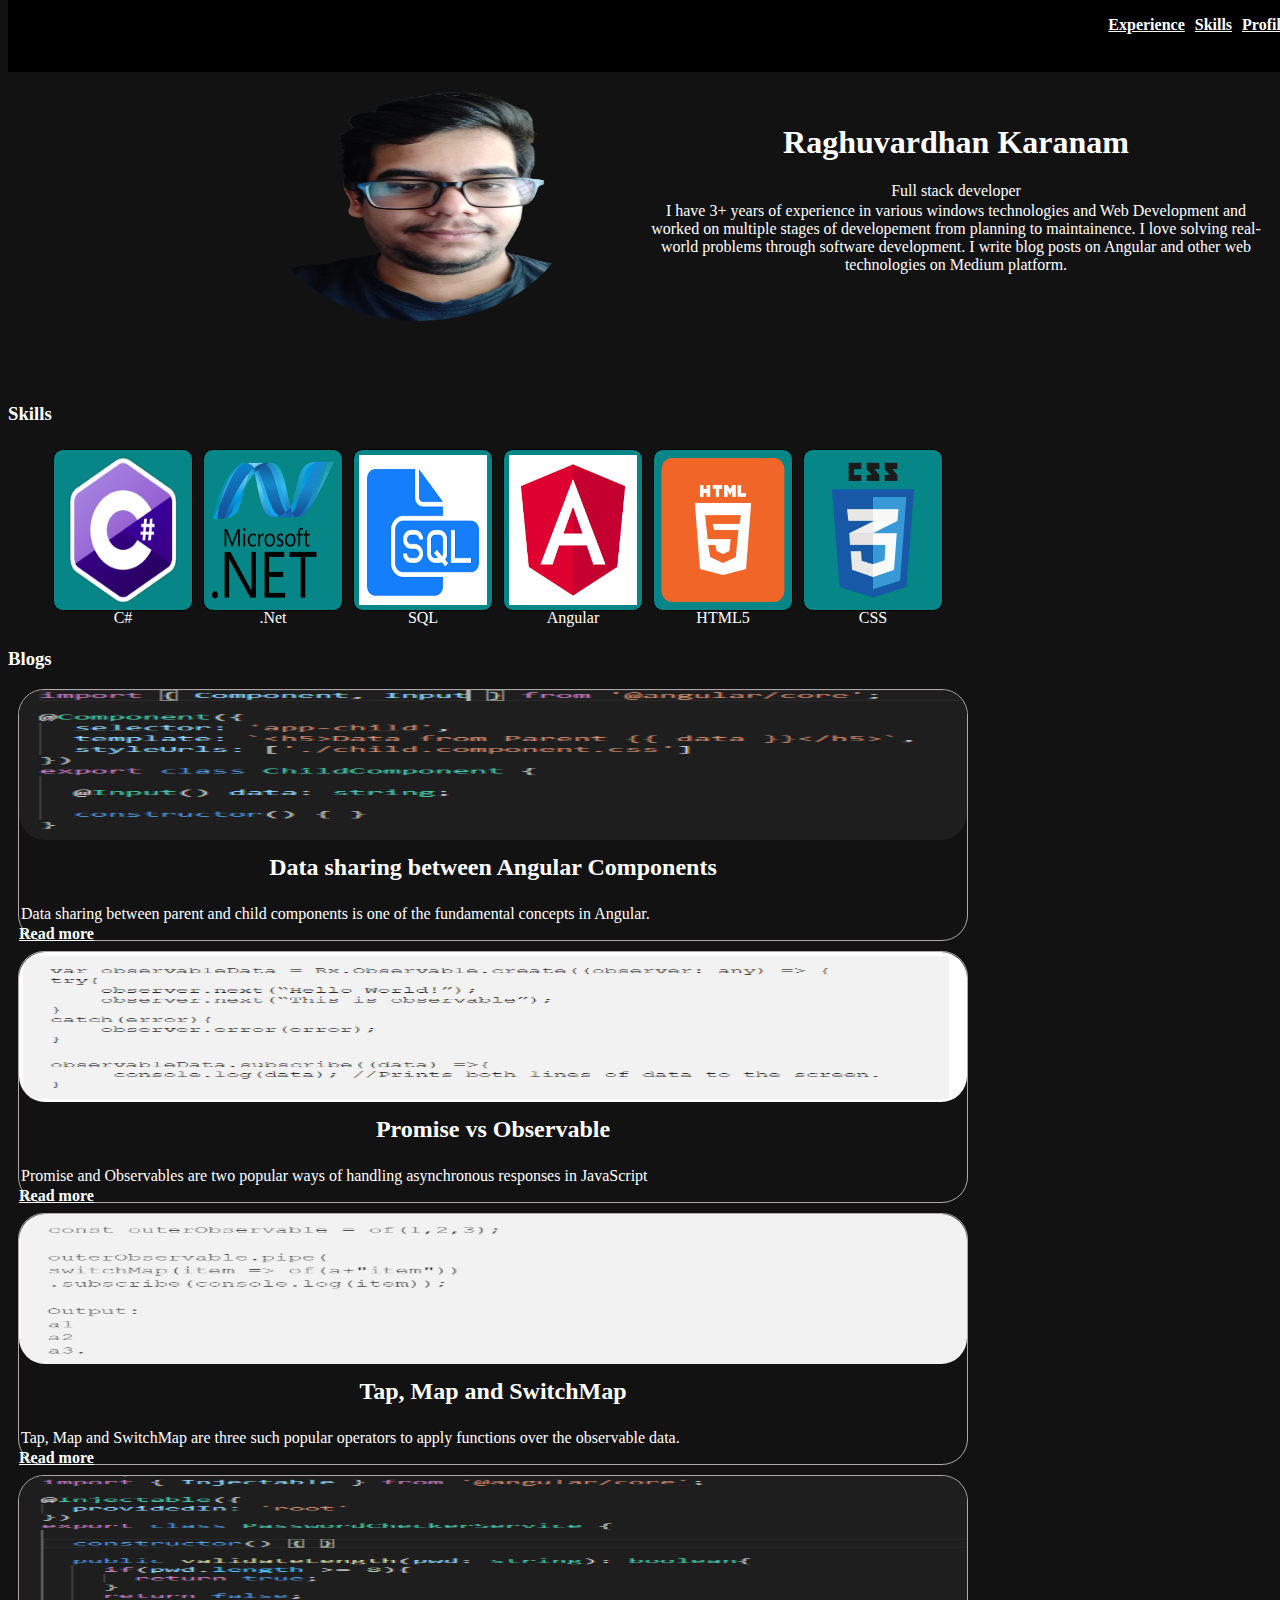
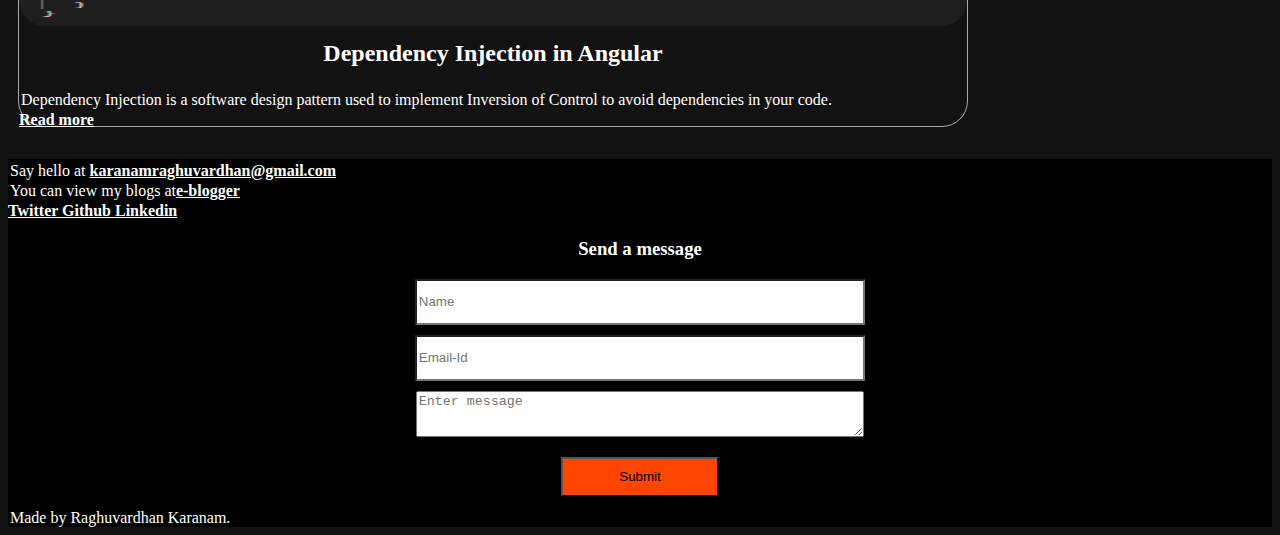
==== commit 0b47d122: "removed projects from nav bar" ====
--- a/index.html
+++ b/index.html
@@ -17,7 +17,6 @@
         <li><a href="#profile" class="nav-link">Profile</a></li>
         <li><a href="#skills" class="nav-link">Skills</a></li>
         <li><a href="#experience" class="nav-link">Experience</a></li>
-        <li><a href="#projects" class="nav-link">Projects</a></li>
       </ul>
     </nav>
       <img src="assets/images/IMG_20210619_122246-removebg-preview.png" alt="profile picture" height="250px" width="50%" id="profile"/>
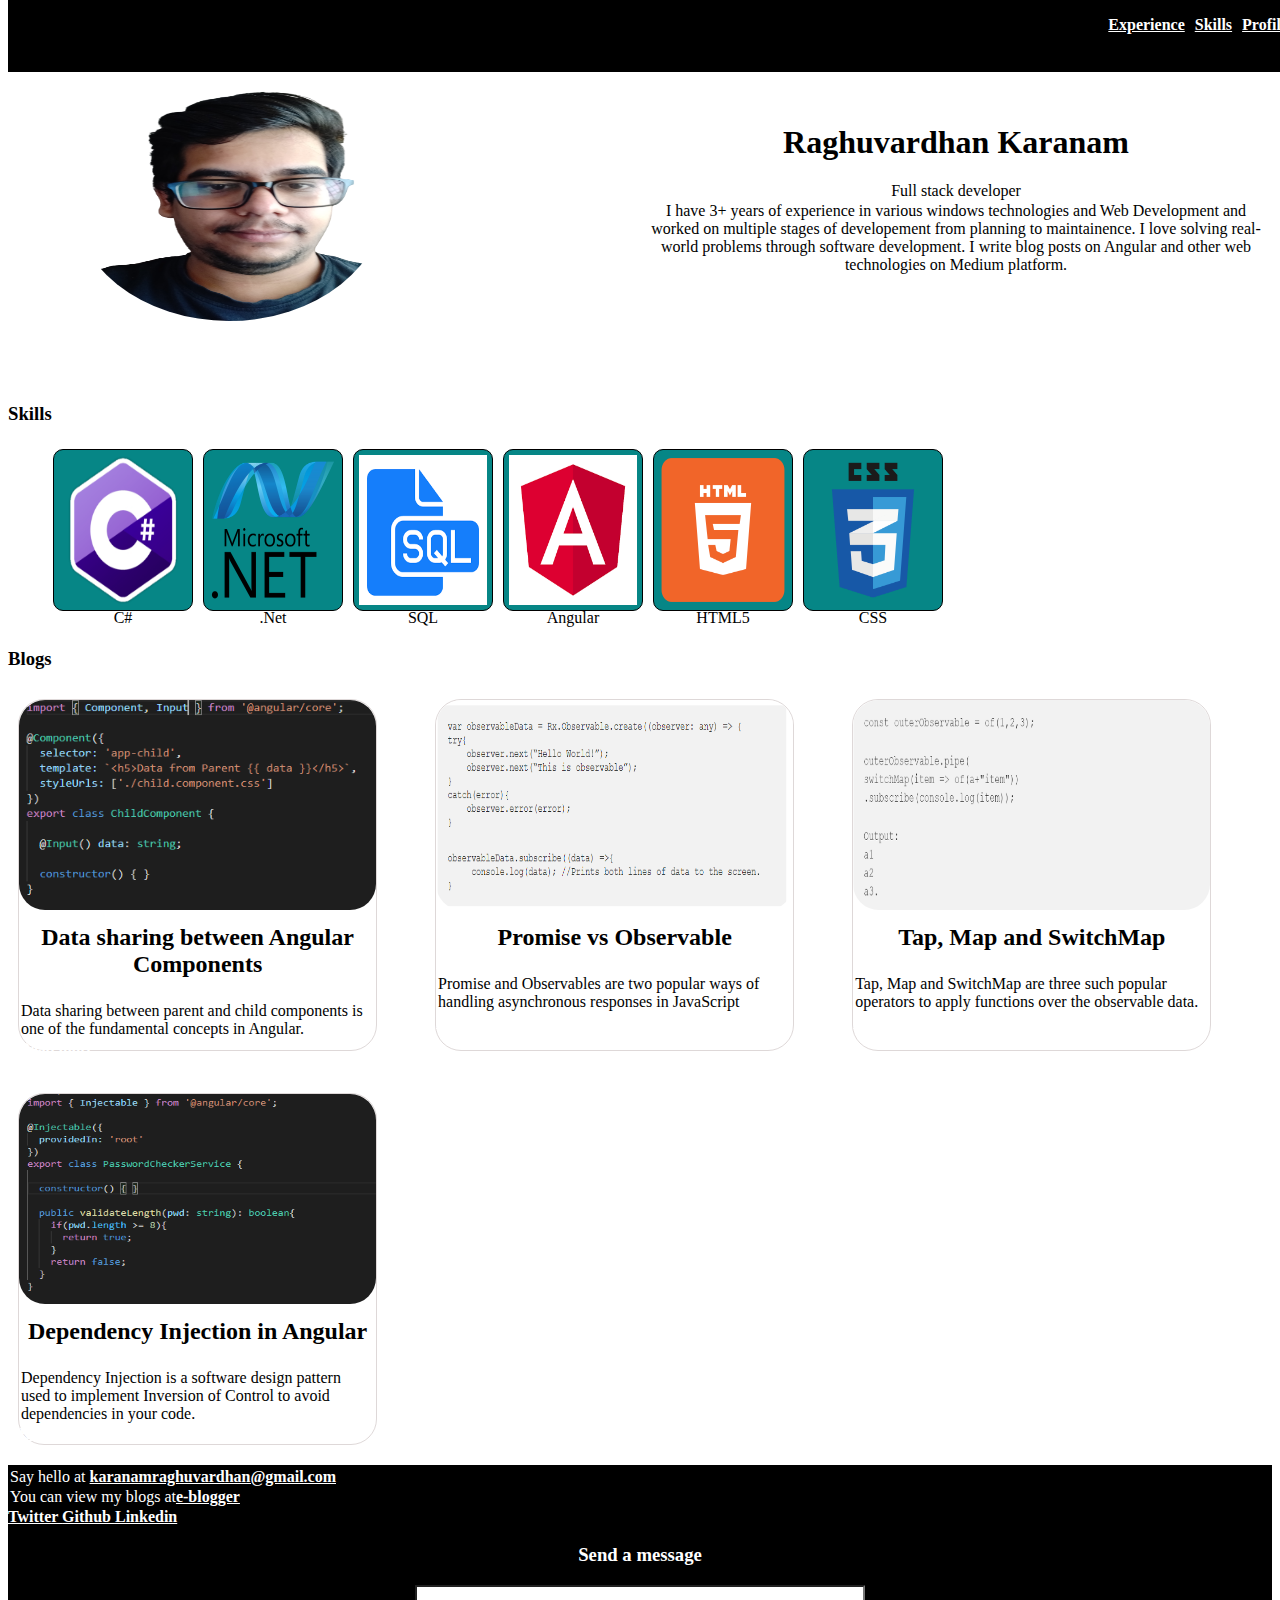
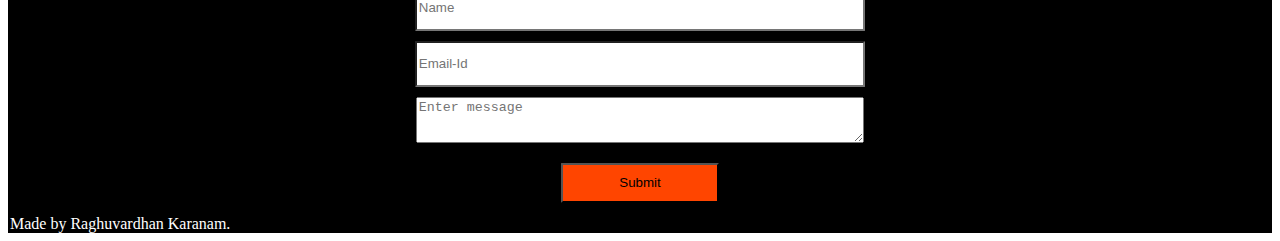
==== commit f741a148: "updated theme and blog style" ====
--- a/index.html
+++ b/index.html
@@ -61,8 +61,8 @@
       </ul>
     </section>
 
+    <h3 class="section-title">Blogs</h3>
     <section id="blogs">
-      <h3 class="section-title">Blogs</h3>
       <div class="blog">
         <img src="assets/images/blogs/dataSharing/dataSharing.png" alt="blog post" class="blog-img"/>
         <h3 class="blog-title">Data sharing between Angular Components</h3>
--- a/css/main.css
+++ b/css/main.css
@@ -1,13 +1,12 @@
 body{
-  background-color: #121212;
-  color: white;
+  background-color: white;
+  color: black;
 }
 
 header{
   text-align: center;
   display: grid;
   grid-template-columns: repeat(2, 50%);
-  color: white;
 }
 
 nav{
@@ -31,9 +30,7 @@
 
 #profile{
   border-radius: 50%;
-  width: 50%;
   margin: 10%;
-  margin-left: 40%;
 }
 
 #introduction{
@@ -64,12 +61,23 @@
   background-color: #068686;
 }
 
+#blogs{
+  display: grid;
+  grid-template-columns: repeat(3, 30%);
+  grid-gap:3%;
+}
+
 .blog{
   border: 1px solid rgba(214, 206, 206, 0.8);
   border-radius: 26px;  
   margin: 10px;
-  width: 75%;
-  height: 250px;
+  height: 350px;
+}
+
+.blog-img{
+  border-radius: 26px;  
+  height:60%;
+  width: 100%;
 }
 
 .blog-descr{
@@ -80,12 +88,6 @@
   margin-top:10px;
   width: 100%;
   font-size: 1.5em;;
-}
-
-.blog-img{
-  border-radius: 26px;  
-  height:150px;
-  width: 100%;
 }
 
 .contact{
